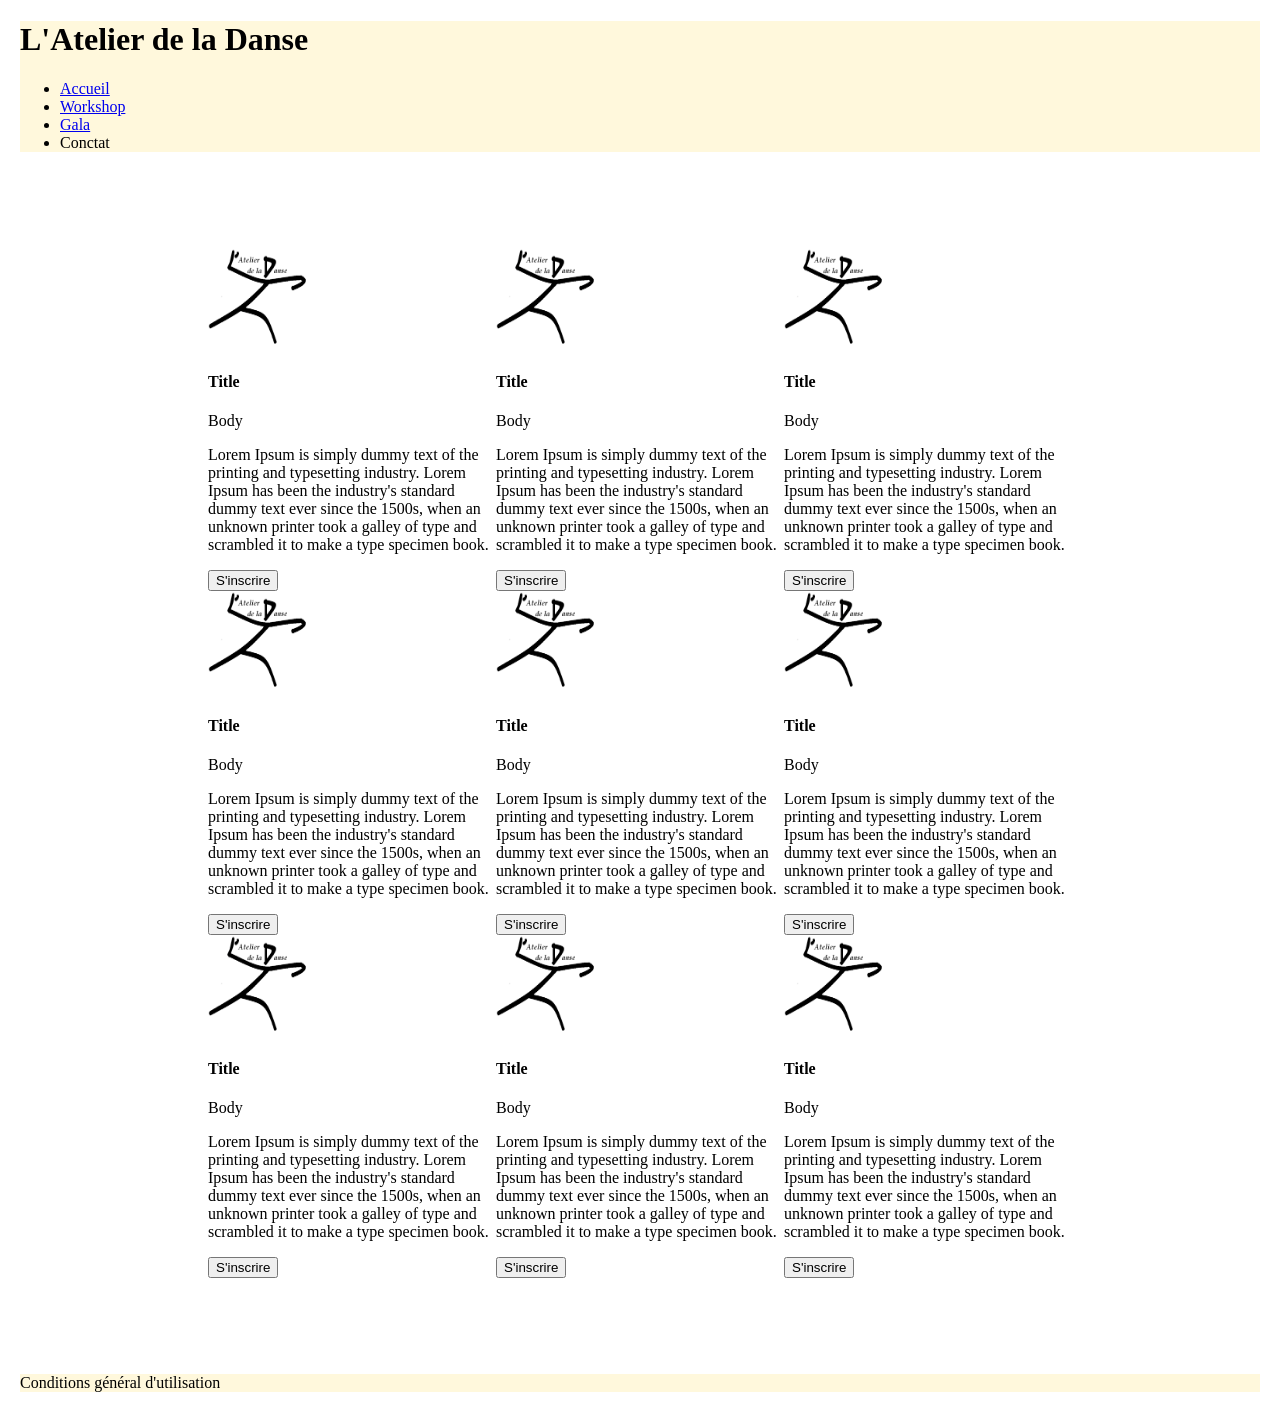
==== workshop.html @ a7bd3cfe "commencer html/CSS de la page, fiche" ====
<!DOCTYPE html>
<html lang="fr">

<head>
    <meta charset="UTF-8">
    <meta http-equiv="X-UA-Compatible" content="IE=edge">
    <meta name="viewport" content="width=device-width, initial-scale=1.0">
    <link rel="stylesheet" href="style.css">
    <title>L'Atelier de la Danse</title>
</head>

<body>
    <header>
        <h1>L'Atelier de la Danse</h1>
        <!-- Barre de Navigation -->
        <ul class="nav justify-content-end">
            <li class="nav-item">
                <a class="nav-link" href="index.html">Accueil</a>
            </li>
            <li class="nav-item">
                <a class="nav-link  active" aria-current="page" href="workshop.html">Workshop</a>
            </li>
            <li class="nav-item">
                <a class="nav-link" href="#">Gala</a>
            </li>
            <li class="nav-item">
                <a class="nav-link">Conctat</a>
            </li>
        </ul>
    </header>

    <main>
        <div class="container">
            <div class="row">
                <div class="col-md-3">
                    <div class="card" style="width: 18rem;">
                        <img class="card-img-top" src="image/logo.png" alt="photo" width=100px height=100>
                        <div class="card-body">
                            <h4 class="card-title">Title</h4>
                            <p class="card-text">Body</p>
                            <p>
                                Lorem Ipsum is simply dummy text of the printing and typesetting industry. Lorem Ipsum
                                has been the
                                industry's standard dummy text ever since the 1500s, when an unknown printer took a
                                galley of type
                                and scrambled it to make a type specimen book.
                            </p>
                            <button type="button" class="btn btn-primary">S'inscrire</button>
                        </div>
                    </div>
                </div>
                <div class="col-md-3">
                    <div class="card col-lg-3 col-xs-12" style="width: 18rem;">
                        <img class="card-img-top" src="image/logo.png" alt="photo" width=100px height=100>
                        <div class="card-body">
                            <h4 class="card-title">Title</h4>
                            <p class="card-text">Body</p>
                            <p>
                                Lorem Ipsum is simply dummy text of the printing and typesetting industry. Lorem Ipsum
                                has been the
                                industry's standard dummy text ever since the 1500s, when an unknown printer took a
                                galley of type
                                and scrambled it to make a type specimen book.
                            </p>
                            <button type="button" class="btn btn-primary">S'inscrire</button>
                        </div>
                    </div>
                </div>
                <div class="col-md-3">
                    <div class="card col-lg-3 col-xs-12" style="width: 18rem;">
                        <img class="card-img-top" src="image/logo.png" alt="photo" width=100px height=100>
                        <div class="card-body">
                            <h4 class="card-title">Title</h4>
                            <p class="card-text">Body</p>
                            <p>
                                Lorem Ipsum is simply dummy text of the printing and typesetting industry. Lorem Ipsum
                                has been the
                                industry's standard dummy text ever since the 1500s, when an unknown printer took a
                                galley of type
                                and scrambled it to make a type specimen book.
                            </p>
                            <button type="button" class="btn btn-primary">S'inscrire</button>
                        </div>
                    </div>
                </div>
            </div>
            <div class="row">
                <div class="col">
                    <div class="card" style="width: 18rem;">
                        <img class="card-img-top" src="image/logo.png" alt="photo" width=100px height=100>
                        <div class="card-body">
                            <h4 class="card-title">Title</h4>
                            <p class="card-text">Body</p>
                            <p>
                                Lorem Ipsum is simply dummy text of the printing and typesetting industry. Lorem Ipsum
                                has been the
                                industry's standard dummy text ever since the 1500s, when an unknown printer took a
                                galley of type
                                and scrambled it to make a type specimen book.
                            </p>
                            <button type="button" class="btn btn-primary">S'inscrire</button>
                        </div>
                    </div>
                </div>
                <div class="col">
                    <div class="card col-lg-3 col-xs-12" style="width: 18rem;">
                        <img class="card-img-top" src="image/logo.png" alt="photo" width=100px height=100>
                        <div class="card-body">
                            <h4 class="card-title">Title</h4>
                            <p class="card-text">Body</p>
                            <p>
                                Lorem Ipsum is simply dummy text of the printing and typesetting industry. Lorem Ipsum
                                has been the
                                industry's standard dummy text ever since the 1500s, when an unknown printer took a
                                galley of type
                                and scrambled it to make a type specimen book.
                            </p>
                            <button type="button" class="btn btn-primary">S'inscrire</button>
                        </div>
                    </div>
                </div>
                <div class="col">
                    <div class="card col-lg-3 col-xs-12" style="width: 18rem;">
                        <img class="card-img-top" src="image/logo.png" alt="photo" width=100px height=100>
                        <div class="card-body">
                            <h4 class="card-title">Title</h4>
                            <p class="card-text">Body</p>
                            <p>
                                Lorem Ipsum is simply dummy text of the printing and typesetting industry. Lorem Ipsum
                                has been the
                                industry's standard dummy text ever since the 1500s, when an unknown printer took a
                                galley of type
                                and scrambled it to make a type specimen book.
                            </p>
                            <button type="button" class="btn btn-primary">S'inscrire</button>
                        </div>
                    </div>
                </div>
            </div>
            <div class="row">
                <div class="col">
                    <div class="card" style="width: 18rem;">
                        <img class="card-img-top" src="image/logo.png" alt="photo" width=100px height=100>
                        <div class="card-body">
                            <h4 class="card-title">Title</h4>
                            <p class="card-text">Body</p>
                            <p>
                                Lorem Ipsum is simply dummy text of the printing and typesetting industry. Lorem Ipsum
                                has been the
                                industry's standard dummy text ever since the 1500s, when an unknown printer took a
                                galley of type
                                and scrambled it to make a type specimen book.
                            </p>
                            <button type="button" class="btn btn-primary">S'inscrire</button>
                        </div>
                    </div>
                </div>
                <div class="col">
                    <div class="card col-lg-3 col-xs-12" style="width: 18rem;">
                        <img class="card-img-top" src="image/logo.png" alt="photo" width=100px height=100>
                        <div class="card-body">
                            <h4 class="card-title">Title</h4>
                            <p class="card-text">Body</p>
                            <p>
                                Lorem Ipsum is simply dummy text of the printing and typesetting industry. Lorem Ipsum
                                has been the
                                industry's standard dummy text ever since the 1500s, when an unknown printer took a
                                galley of type
                                and scrambled it to make a type specimen book.
                            </p>
                            <button type="button" class="btn btn-primary">S'inscrire</button>
                        </div>
                    </div>
                </div>
                <div class="col">
                    <div class="card col-lg-3 col-xs-12" style="width: 18rem;">
                        <img class="card-img-top" src="image/logo.png" alt="photo" width=100px height=100>
                        <div class="card-body">
                            <h4 class="card-title">Title</h4>
                            <p class="card-text">Body</p>
                            <p>
                                Lorem Ipsum is simply dummy text of the printing and typesetting industry. Lorem Ipsum
                                has been the
                                industry's standard dummy text ever since the 1500s, when an unknown printer took a
                                galley of type
                                and scrambled it to make a type specimen book.
                            </p>
                            <button type="button" class="btn btn-primary">S'inscrire</button>
                        </div>
                    </div>
                </div>
            </div>
    </main>
    <footer>
        <p>Conditions général d'utilisation</p>
    </footer>
</body>

</html>
---- style.css ----
/*Feuille de style*/

body {
    width: auto;
    margin: 20px;
    padding: 0;
    box-sizing: border-box;
}

header {
    background-color:cornsilk;
}

.container {
    display: flex;
    justify-content: center;
    padding: 5rem;
}

footer {
    background-color: cornsilk;
}
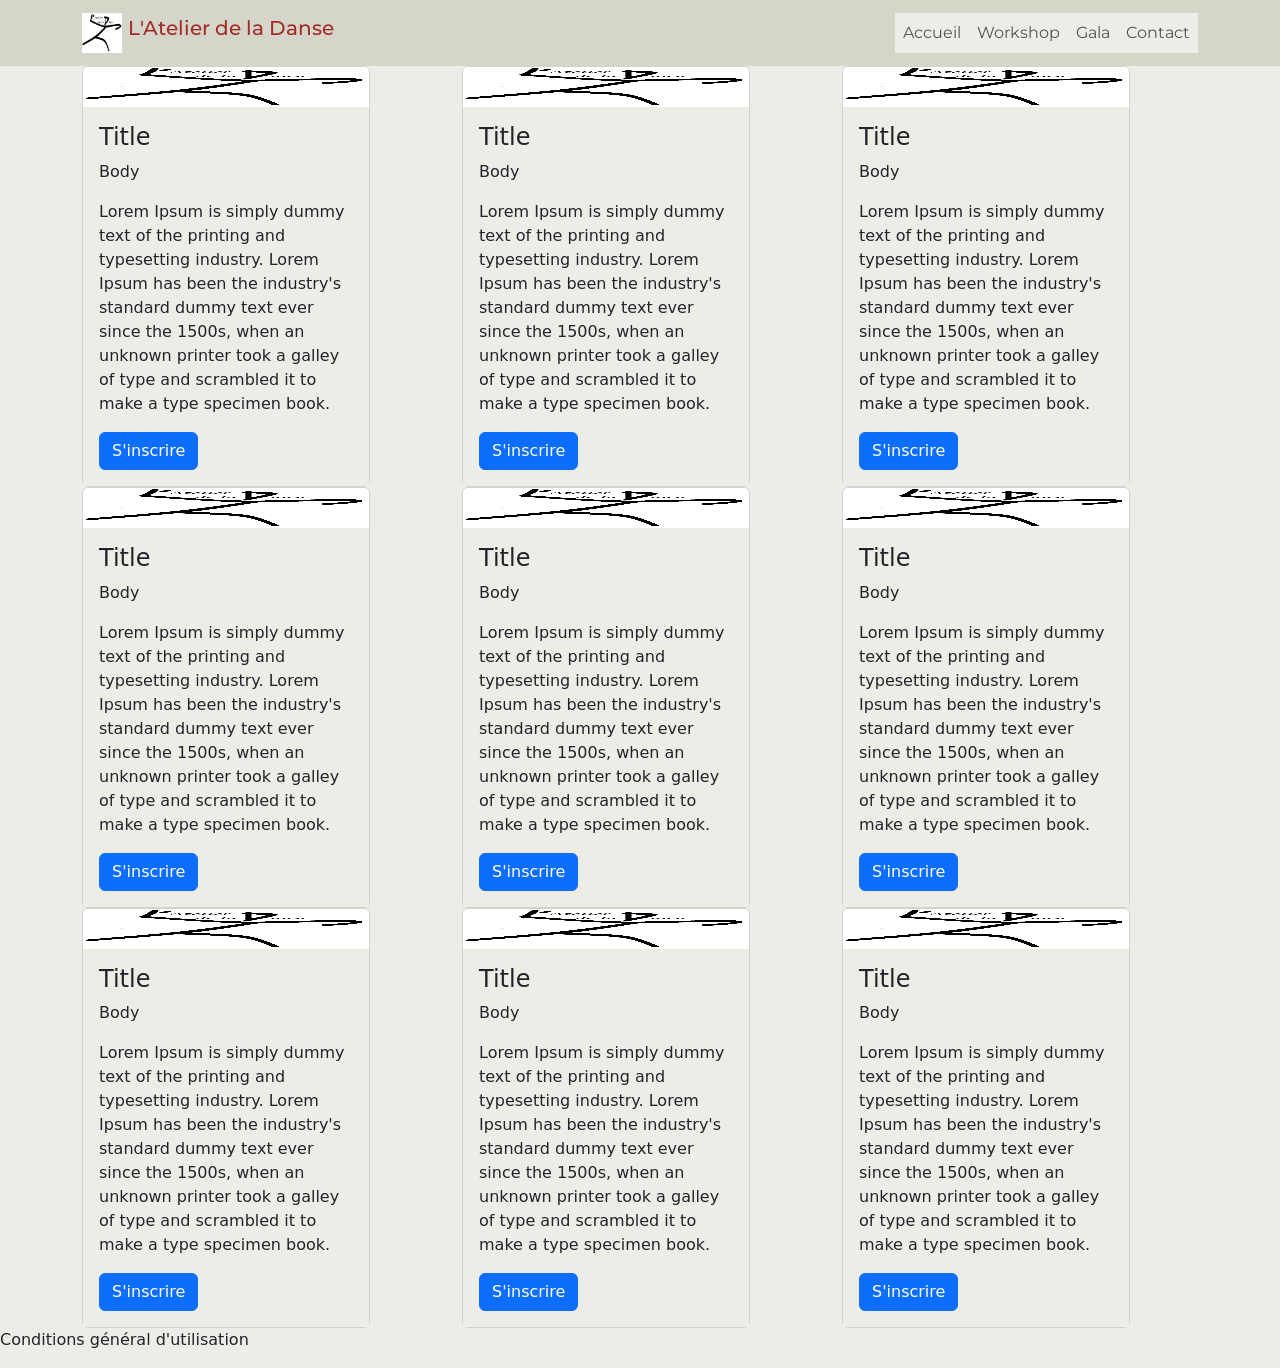
==== commit 595d762a: "coder le header (html/css)" ====
--- a/workshop.html
+++ b/workshop.html
@@ -6,33 +6,41 @@
     <meta http-equiv="X-UA-Compatible" content="IE=edge">
     <meta name="viewport" content="width=device-width, initial-scale=1.0">
     <link rel="stylesheet" href="style.css">
+    <link href="https://cdn.jsdelivr.net/npm/bootstrap@5.1.3/dist/css/bootstrap.min.css" rel="stylesheet"
+        integrity="sha384-1BmE4kWBq78iYhFldvKuhfTAU6auU8tT94WrHftjDbrCEXSU1oBoqyl2QvZ6jIW3" crossorigin="anonymous">
     <title>L'Atelier de la Danse</title>
 </head>
 
 <body>
     <header>
-        <h1>L'Atelier de la Danse</h1>
         <!-- Barre de Navigation -->
-        <ul class="nav justify-content-end">
-            <li class="nav-item">
-                <a class="nav-link" href="index.html">Accueil</a>
-            </li>
-            <li class="nav-item">
-                <a class="nav-link  active" aria-current="page" href="workshop.html">Workshop</a>
-            </li>
-            <li class="nav-item">
-                <a class="nav-link" href="#">Gala</a>
-            </li>
-            <li class="nav-item">
-                <a class="nav-link">Conctat</a>
-            </li>
-        </ul>
+        <div class="container">
+            <nav class="navbar navbar-expand-sm navbar-light" id="nav">
+                <a class="navbar-brand" href="index.html">
+                    <img src="image/logo.png" alt="L'Atelier de la Danse" class="d-inline-block align-top">
+                    <span class="hidden">L'Atelier de la Danse</span>
+                </a>
+                <button class="navbar-toggler" type="button" data-bs-toggle="collapse"
+                    data-bs-target="#toggleMobileMenu" aria-controls="toggleMobileMenu" aria-expanded="false"
+                    aria-label="Toggle navigation">
+                    <span class="navbar-toggler-icon"></span>
+                </button>
+                <div class="collapse navbar-collapse" id="toggleMobileMenu">
+                    <ul class="navbar-nav ms-auto text-center" id="menu-items">
+                        <li><a class="nav-link" href="index.html">Accueil</a></li>
+                        <li><a class="nav-link" href="workshop.html">Workshop</a></li>
+                        <li><a class="nav-link" href="#">Gala</a></li>
+                        <li><a class="nav-link" href="#">Contact</a></li>
+                    </ul>
+                </div>
+            </nav>
+        </div>
     </header>
 
     <main>
         <div class="container">
             <div class="row">
-                <div class="col-md-3">
+                <div class="col">
                     <div class="card" style="width: 18rem;">
                         <img class="card-img-top" src="image/logo.png" alt="photo" width=100px height=100>
                         <div class="card-body">
@@ -49,24 +57,24 @@
                         </div>
                     </div>
                 </div>
-                <div class="col-md-3">
-                    <div class="card col-lg-3 col-xs-12" style="width: 18rem;">
-                        <img class="card-img-top" src="image/logo.png" alt="photo" width=100px height=100>
-                        <div class="card-body">
-                            <h4 class="card-title">Title</h4>
-                            <p class="card-text">Body</p>
-                            <p>
-                                Lorem Ipsum is simply dummy text of the printing and typesetting industry. Lorem Ipsum
-                                has been the
-                                industry's standard dummy text ever since the 1500s, when an unknown printer took a
-                                galley of type
-                                and scrambled it to make a type specimen book.
-                            </p>
-                            <button type="button" class="btn btn-primary">S'inscrire</button>
-                        </div>
-                    </div>
-                </div>
-                <div class="col-md-3">
+                <div class="col">
+                    <div class="card col-lg-3 col-xs-12" style="width: 18rem;">
+                        <img class="card-img-top" src="image/logo.png" alt="photo" width=100px height=100>
+                        <div class="card-body">
+                            <h4 class="card-title">Title</h4>
+                            <p class="card-text">Body</p>
+                            <p>
+                                Lorem Ipsum is simply dummy text of the printing and typesetting industry. Lorem Ipsum
+                                has been the
+                                industry's standard dummy text ever since the 1500s, when an unknown printer took a
+                                galley of type
+                                and scrambled it to make a type specimen book.
+                            </p>
+                            <button type="button" class="btn btn-primary">S'inscrire</button>
+                        </div>
+                    </div>
+                </div>
+                <div class="col">
                     <div class="card col-lg-3 col-xs-12" style="width: 18rem;">
                         <img class="card-img-top" src="image/logo.png" alt="photo" width=100px height=100>
                         <div class="card-body">
@@ -194,6 +202,15 @@
     <footer>
         <p>Conditions général d'utilisation</p>
     </footer>
+    <script src="https://cdn.jsdelivr.net/npm/bootstrap@5.1.3/dist/js/bootstrap.bundle.min.js"
+        integrity="sha384-ka7Sk0Gln4gmtz2MlQnikT1wXgYsOg+OMhuP+IlRH9sENBO0LRn5q+8nbTov4+1p"
+        crossorigin="anonymous"></script>
+    <script src="https://cdn.jsdelivr.net/npm/@popperjs/core@2.10.2/dist/umd/popper.min.js"
+        integrity="sha384-7+zCNj/IqJ95wo16oMtfsKbZ9ccEh31eOz1HGyDuCQ6wgnyJNSYdrPa03rtR1zdB"
+        crossorigin="anonymous"></script>
+    <script src="https://cdn.jsdelivr.net/npm/bootstrap@5.1.3/dist/js/bootstrap.min.js"
+        integrity="sha384-QJHtvGhmr9XOIpI6YVutG+2QOK9T+ZnN4kzFN1RtK3zEFEIsxhlmWl5/YESvpZ13"
+        crossorigin="anonymous"></script>
 </body>
 
 </html>
--- a/style.css
+++ b/style.css
@@ -1,22 +1,56 @@
 /*Feuille de style*/
+
+/* couleur de la page */
+/*
+--rich-black-fogra-39: #0a100dff;
+--sage: #b9baa3ff;
+--timberwolf: #d6d5c9ff;
+--auburn: #a22c29ff;
+--burnt-umber: #902923ff
+
+#edede8ff font de la  page 
+*/
+
+@import url('https://fonts.googleapis.com/css2?family=Montserrat:wght@500&display=swap');
+
+* {
+    box-sizing: border-box;
+    margin: 0;
+    padding: 0;
+    background-color: #edede8ff;
+}
 
 body {
     width: auto;
+    background-color: #edede8ff;
     margin: 20px;
-    padding: 0;
-    box-sizing: border-box;
 }
 
-header {
-    background-color:cornsilk;
+/* Header */
+
+.container{
+    background-color: #d6d5c9ff;
 }
 
-.container {
-    display: flex;
-    justify-content: center;
-    padding: 5rem;
+header, #toggleMobileMenu, .navbar-brand, #nav{
+    background-color: #d6d5c9ff;
 }
 
+span, .nav-link{
+    font-family: "Montserrat", sans-serif;
+    font-weight: 500;
+    background-color: #d6d5c9ff;
+    color:#a22c29ff; /* marche pas sur le menu */
+}
+
+img {
+    width: 40px;
+    height: 40px;
+    cursor: pointer;
+}
+/* rajouter des effets avec le passage de la souris */
+
+/* footer */
 footer {
-    background-color: cornsilk;
+    background-color:#d6d5c9ff;
 }
